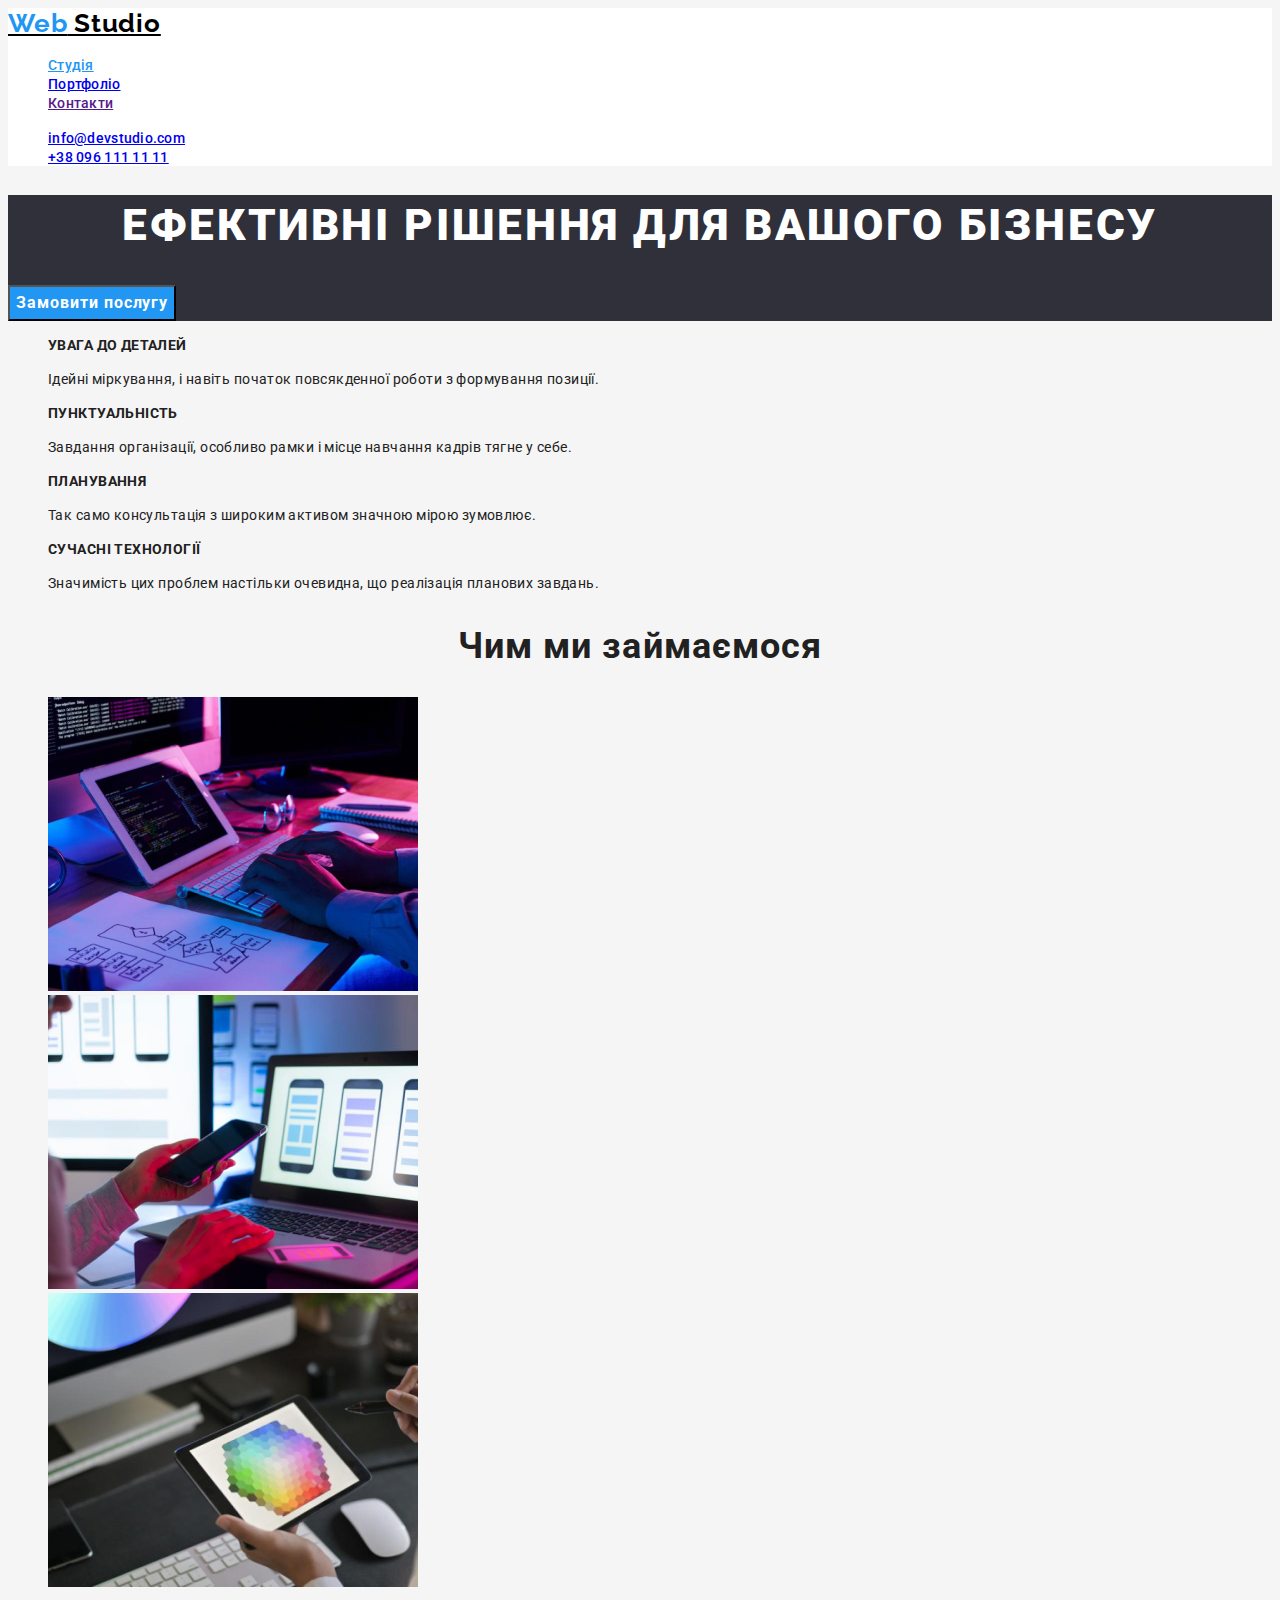
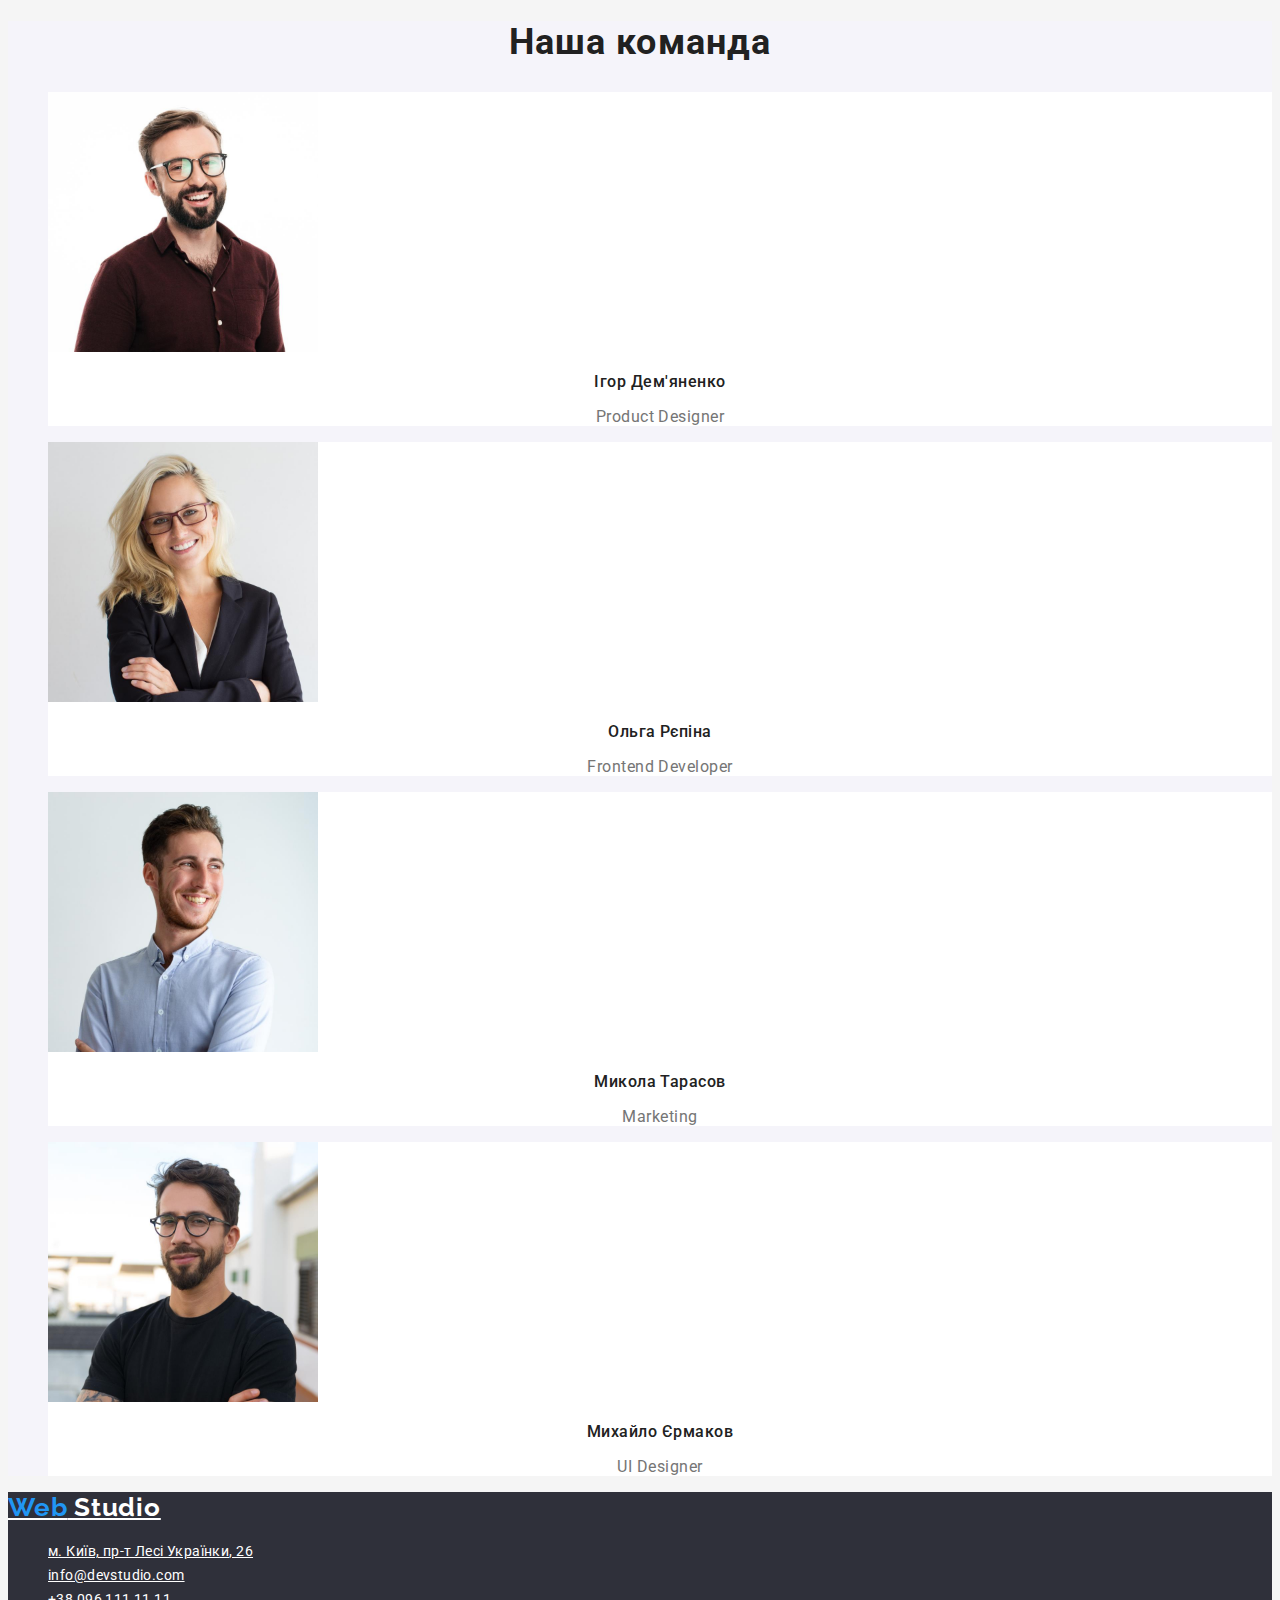
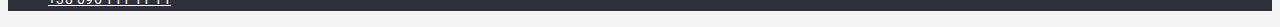
==== index.html @ 52ee7adb "додано класи" ====
<!DOCTYPE html>
<html lang="uk">
  <head>
    <meta charset="UTF-8" />
    <meta http-equiv="X-UA-Compatible" content="IE=edge" />
    <meta name="viewport" content="width=device-width, initial-scale=1.0" />
    <title>Веб-студія</title>

    <link
      rel="stylesheet"
      href="https://cdnjs.cloudflare.com/ajax/libs/modern-normalize/1.1.0/modern-normalize.min.css"
      integrity="sha512-wpPYUAdjBVSE4KJnH1VR1HeZfpl1ub8YT/NKx4PuQ5NmX2tKuGu6U/JRp5y+Y8XG2tV+wKQpNHVUX03MfMFn9Q=="
      crossorigin="anonymous"
      referrerpolicy="no-referrer"
    />
    <link rel="preconnect" href="https://fonts.googleapis.com" />
    <link rel="preconnect" href="https://fonts.gstatic.com" crossorigin />
    <link
      href="https://fonts.googleapis.com/css2?family=Raleway:wght@700&family=Roboto:wght@400;500;700;900&display=swap"
      rel="stylesheet"
    />
    <link rel="stylesheet" href="./css/styles.css" />
  </head>

  <body>
    <!--шапка сторінки-->
    <header class="header">
      <nav class="site-nav">
        <a class="logo" href="./index.html">
          <span>Web</span>
          Studio
        </a>
        <ul class="list">
          <li class="list-item">
            <a class="link current" href="./index.html">Студія</a>
          </li>
          <li class="list-item">
            <a class="link" href="./portfolio.html">Портфоліо</a>
          </li>
          <li class="list-item">
            <a class="link" href="">Контакти</a>
          </li>
        </ul>
      </nav>
      <ul class="contacts list">
        <li class="link-item">
          <a class="link" href="mailto:info@devstudio.com">info@devstudio.com</a>
        </li>
        <li class="list-item">
          <a class="link" href="tel:+380961111111">+38 096 111 11 11</a>
        </li>
      </ul>
    </header>
    <!--унікальний контент сторінки-->

    <main>
      <!--банер-->
      <section class="hero">
        <h1 class="hero-title">Ефективні рішення для вашого бізнесу</h1>
        <button class="hero-btn" type="button">Замовити послугу</button>
      </section>

      <!--особливості-->
      <section class="section">
        <h2 class="section-title visually-hidden">наші особливості</h2>
        <ul class="list">
          <li class="list-item">
            <h3 class="item-title">УВАГА ДО ДЕТАЛЕЙ</h3>
            <p class="desc">
              Ідейні міркування, і навіть початок повсякденної роботи з формування позиції.
            </p>
          </li>
          <li class="list-item">
            <h3 class="item-title">ПУНКТУАЛЬНІСТЬ</h3>
            <p class="desc">
              Завдання організації, особливо рамки і місце навчання кадрів тягне у себе.
            </p>
          </li>
          <li class="list-item">
            <h3 class="item-title">ПЛАНУВАННЯ</h3>
            <p class="desc">Так само консультація з широким активом значною мірою зумовлює.</p>
          </li>
          <li class="list-item">
            <h3 class="item-title">СУЧАСНІ ТЕХНОЛОГІЇ</h3>
            <p class="desc">
              Значимість цих проблем настільки очевидна, що реалізація планових завдань.
            </p>
          </li>
        </ul>
      </section>

      <!--чим ми займаємось-->
      <section class="section">
        <h2 class="section-title">Чим ми займаємося</h2>
        <ul class="list">
          <li class="list-item">
            <img
              class="img"
              src="./images/box1.jpg"
              alt="людина пише програму на комп'ютері"
              width="370"
            />
          </li>
          <li class="list-item">
            <img
              class="img"
              src="./images/box2.jpg"
              alt="людина пише додаток для мобільного пристрою "
              width="370"
            />
          </li>
          <li class="list-item">
            <img
              class="img"
              src="./images/box3.jpg"
              alt="людина пише додаток для мобільного пристрою "
              width="370"
            />
          </li>
        </ul>
      </section>

      <!--секція 'Наша команда'-->
      <section class="team">
        <h2 class="section-title">Наша команда</h2>
        <ul class="list">
          <li class="list-item card">
            <img class="img" src="./images/igor.jpg" alt="портрет Ігоря Дем'яненка" width="270" />
            <h3 class="team-name">Ігор Дем'яненко</h3>
            <p class="team-position">Product Designer</p>
          </li>
          <li class="list-item card">
            <img class="img" src="./images/olga.jpg" alt="портрет Ольги Рєпіної" width="270" />
            <h3 class="team-name">Ольга Рєпіна</h3>
            <p class="team-position">Frontend Developer</p>
          </li>
          <li class="list-item card">
            <img class="img" src="./images/nik.jpg" alt="портрет Миколи Тарасова" width="270" />
            <h3 class="team-name">Микола Тарасов</h3>
            <p class="team-position">Marketing</p>
          </li>
          <li class="list-item card">
            <img class="img" src="./images/micha.jpg" alt="портрет Михайла Єрмакова" width="270" />
            <h3 class="team-name">Михайло Єрмаков</h3>
            <p class="team-position">UI Designer</p>
          </li>
        </ul>
      </section>
    </main>
    <!--підвал сторінки-->
    <footer class="futer">
      <a class="logo" href="./index.html">
        <span>Web</span>
        Studio
      </a>
      <address class="adress">
        <ul class="list">
          <li class="list-item">
            <a
              class="link"
              href="https://goo.gl/maps/a5UtnnKRtL6wgSgT9"
              target="_blank"
              rel="noopener noreferrer"
            >
              м. Київ, пр-т Лесі Українки, 26
            </a>
          </li>
          <li class="list-item">
            <a class="link contact" href="mailto:info@devstudio.com">info@devstudio.com</a>
          </li>
          <li class="list-item">
            <a class="link contact" href="tel:+380961111111">+38 096 111 11 11</a>
          </li>
        </ul>
      </address>
    </footer>
  </body>
</html>
---- css/styles.css ----
:root {
  /* Fonts */
  --main-font-family: 'Roboto', sans-serif;
  --secondary-font-family: 'Raleway', sans-serif;

  /* text colors*/
  --primary-txt-cl: #212121;
  --secondary-txt-cl: #757575;
  --dark-txt-cl: #000;
  --light-txt-cl: #fff;
  --light-txt-cl-60: rgba(255, 255, 255, 0.6);
  --accent-txt-cl: #2196f3;

  /* background colors */
  --baner-cl: #2f303a;
  --section-bc-cl: #f5f4fa;
  --body-bc-cl: #f5f5f5;
  --light-bc-cl: #ffffff;
  --accent-cl: #2196f3;
  --accent-act-cl: #188ce8;
  --line-cl: #ececec;
}

body {
  font-family: var(--main-font-family);
  background-color: var(--body-bc-cl);
  color: var(--primary-txt-cl);
}
span {
  color: var(--accent-txt-cl);
}

/* шапка сторінки */
.header {
  background-color: var(--light-bc-cl);
}

.list {
  list-style: none;
}

.logo {
  font-family: var(--secondary-font-family);
  font-weight: 700;
  font-size: 26px;
  line-height: calc(31 / 26);
  letter-spacing: 0.03em;

  color: var(--dark-txt-cl);
}

.link {
  font-family: inherit;
  font-weight: 500;
  font-size: 14px;
  line-height: calc(16 / 14);
  letter-spacing: 0.02em;
}

.link:hover,
.link:focus {
  color: var(--accent-txt-cl);
}

.current {
  color: var(--accent-cl);
}
.contacts {
  color: var(--secondary-txt-cl);
}

/* банер */
.hero {
  background-color: var(--baner-cl);
}
.hero-title {
  font-weight: 900;
  font-size: 44px;
  line-height: calc(60 / 44);
  text-align: center;
  letter-spacing: 0.06em;
  text-transform: uppercase;

  color: var(--light-txt-cl);
}

.hero-btn {
  font-family: inherit;
  font-weight: 700;
  font-size: 16px;
  line-height: calc(30 / 16);
  text-align: center;
  letter-spacing: 0.06em;
  background: var(--accent-cl);
  color: var(--light-txt-cl);
}

.hero-btn:hover,
.hero-btn:focus {
  background-color: var(--accent-act-cl);
}
/* особливості */

.visually-hidden {
  position: absolute;
  white-space: nowrap;
  width: 1px;
  height: 1px;
  overflow: hidden;
  border: 0;
  padding: 0;
  clip: rect(0 0 0 0);
  clip-path: inset(50%);
  margin: -1px;
}

.item-title {
  font-size: 14px;
  line-height: calc(16 / 14);
  letter-spacing: 0.03em;
  text-transform: uppercase;
}
.desc {
  font-weight: 400;
  font-size: 14px;
  line-height: calc(24 / 14);
  letter-spacing: 0.03em;

  color: var(--secondary-txt-cl) #757575;
}
/* чим ми займаємося */

.section-title {
  font-weight: 700;
  font-size: 36px;
  line-height: calc(42 / 36);
  text-align: center;
  letter-spacing: 0.03em;
}

/* наша команда */
.team {
  background-color: var(--section-bc-cl);
}
.card {
  background-color: var(--light-bc-cl);
}

.team-name {
  font-weight: 500;
  font-size: 16px;
  line-height: calc(19 / 16);
  text-align: center;
  letter-spacing: 0.03em;
}
.team-position {
  font-weight: 400;
  font-size: 16px;
  line-height: calc(19 / 16);
  text-align: center;
  letter-spacing: 0.03em;
  color: var(--secondary-txt-cl);
}
/* підвал сторінки */

.futer {
  background-color: var(--baner-cl);
  color: var(--light-txt-cl);
}
.futer .logo,
.futer .link {
  color: inherit;
}
.adress {
  font-style: normal;
}

.adress .link {
  font-weight: 400;
  font-size: 14px;
  line-height: calc(24 / 14);
  letter-spacing: 0.03em;
}

.contact {
  color: var(--light-txt-cl-60);
}
/* портфоліо */

/**/
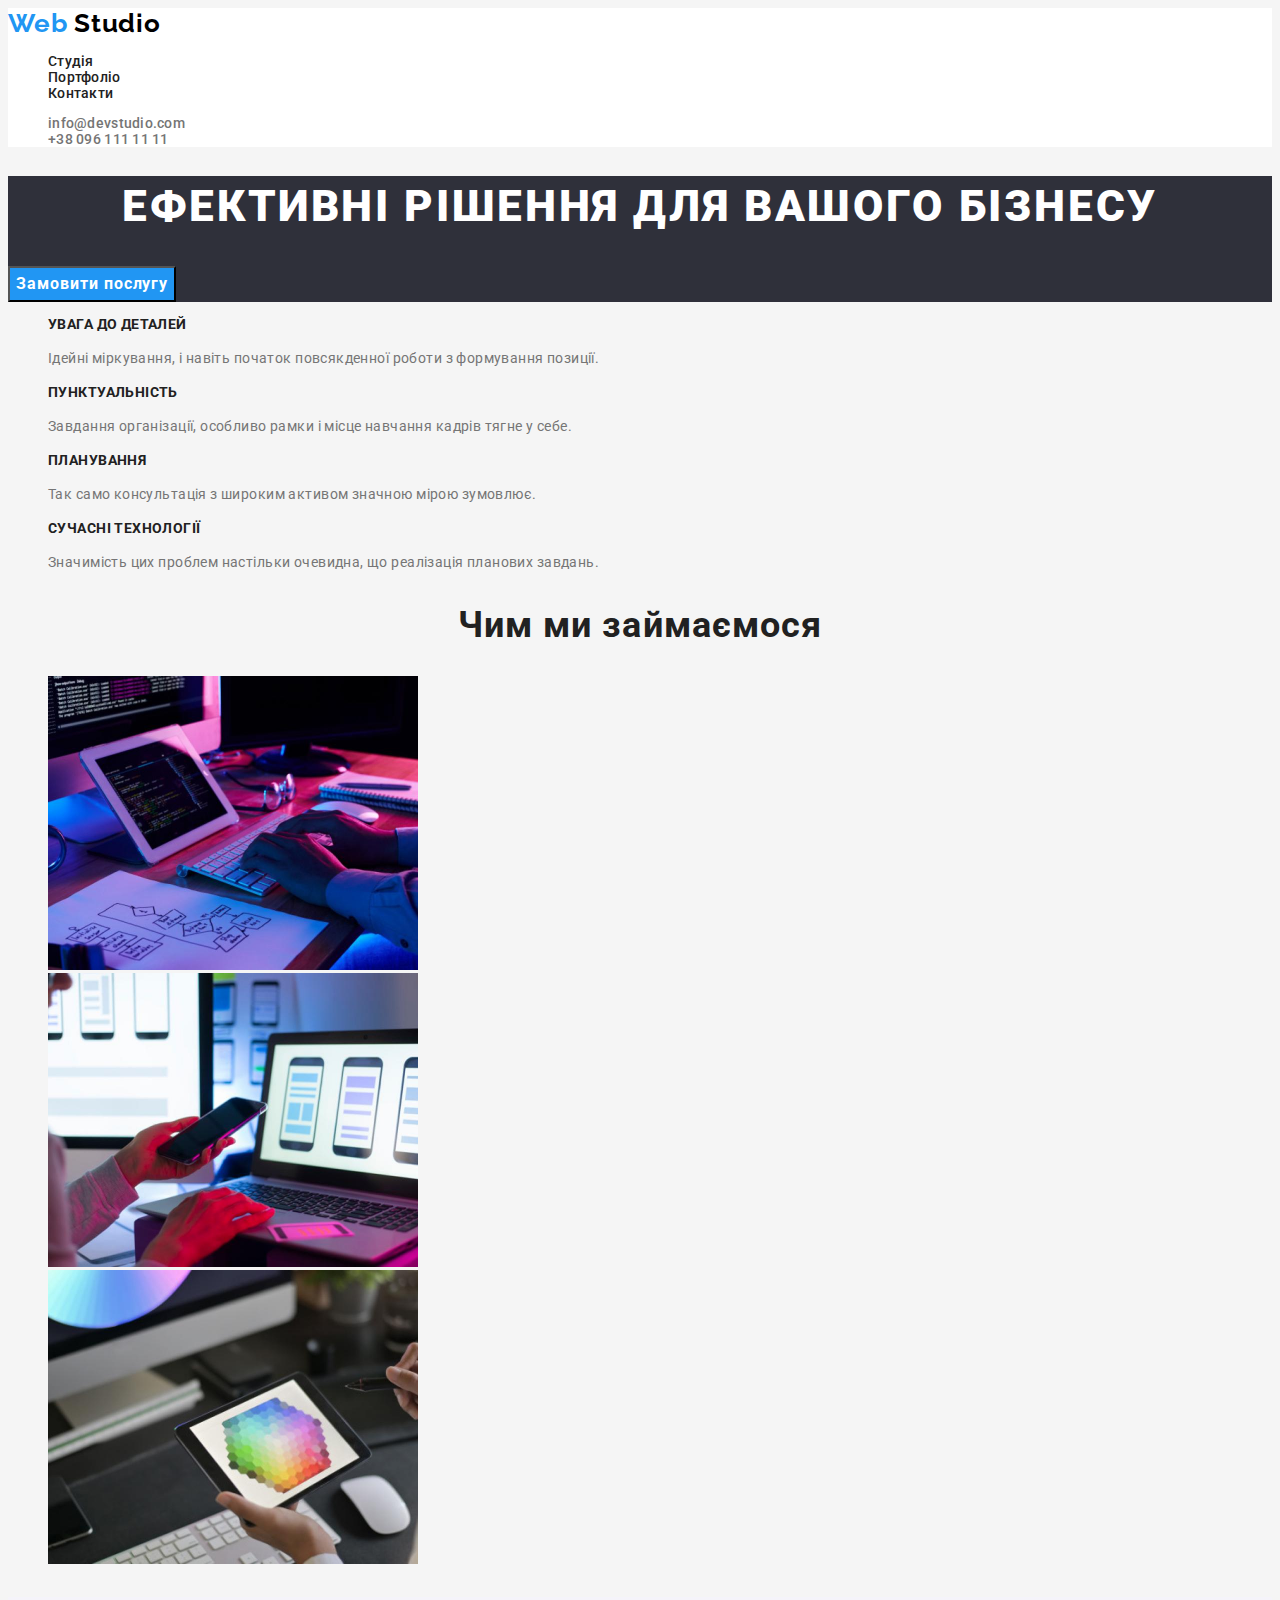
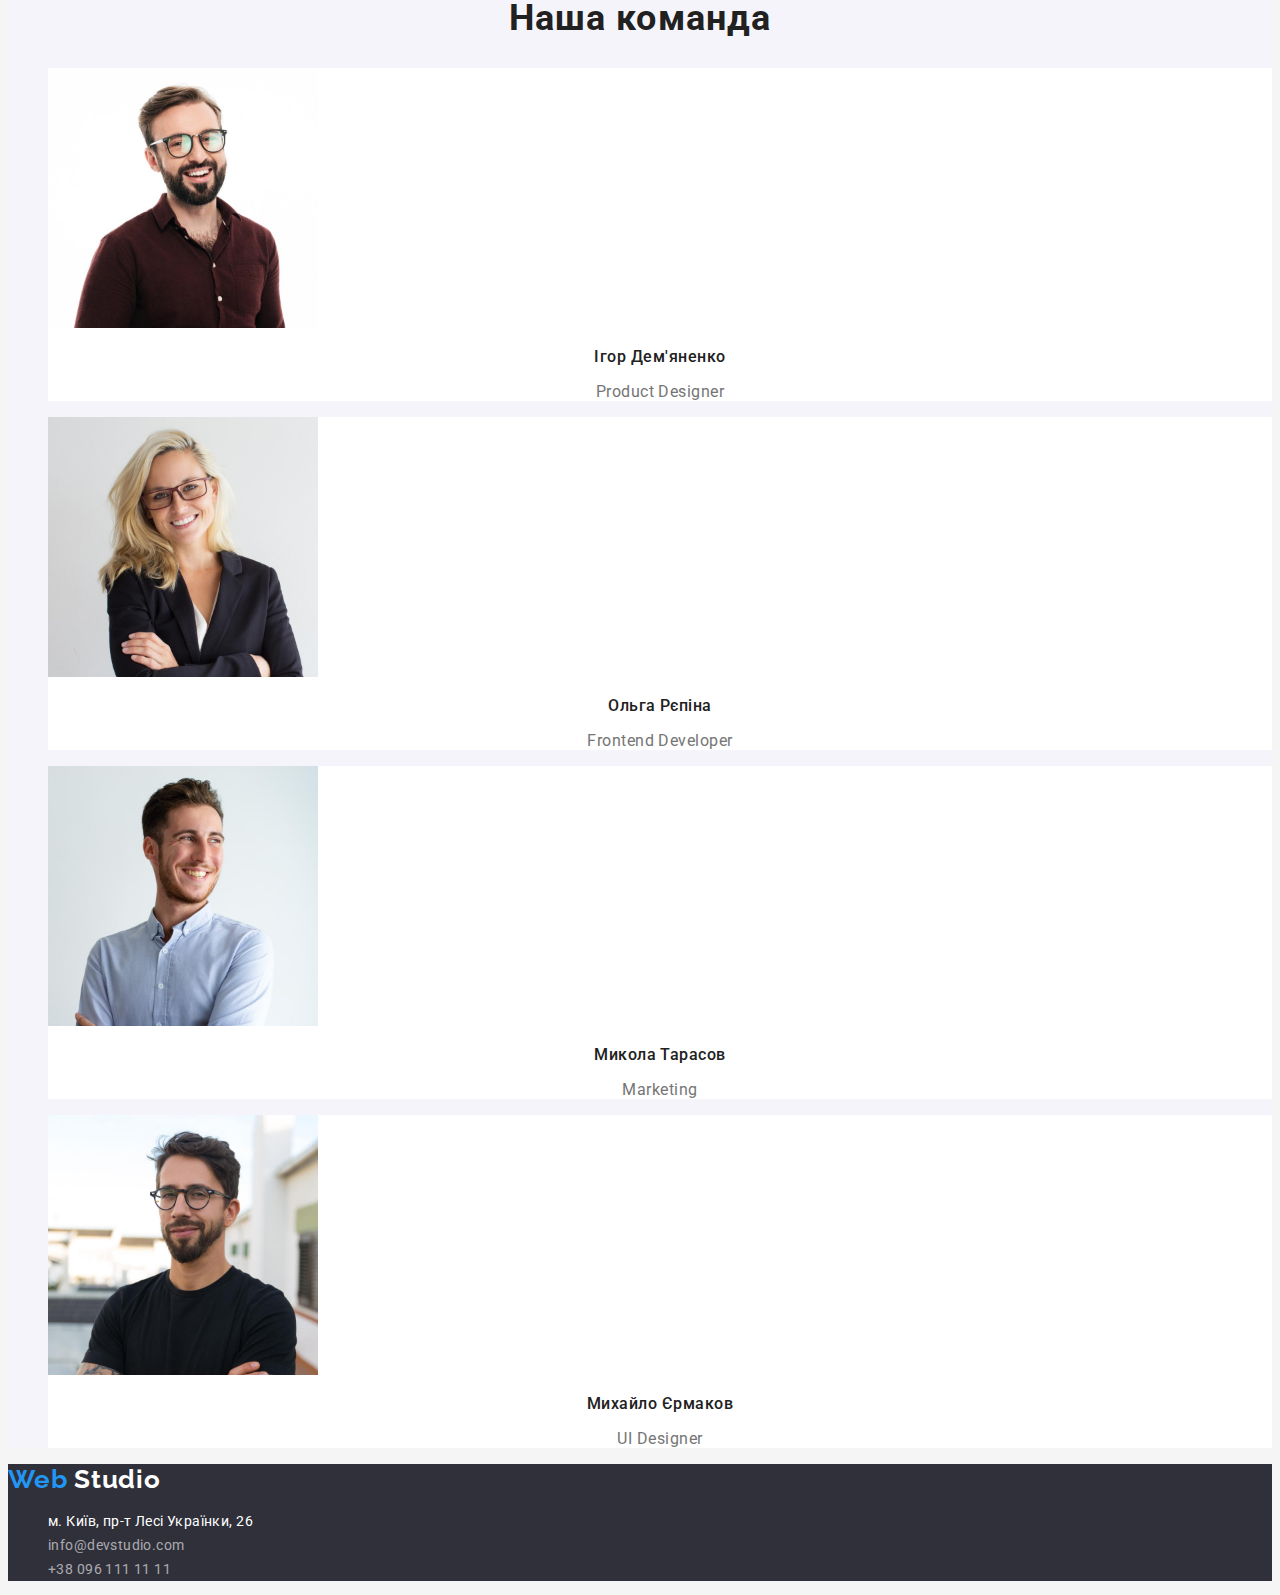
==== commit 5396dafa: "відкоректовано класи" ====
--- a/index.html
+++ b/index.html
@@ -44,7 +44,9 @@
       </nav>
       <ul class="contacts list">
         <li class="link-item">
-          <a class="link" href="mailto:info@devstudio.com">info@devstudio.com</a>
+          <a class="link" href="mailto:info@devstudio.com"
+            >info@devstudio.com</a
+          >
         </li>
         <li class="list-item">
           <a class="link" href="tel:+380961111111">+38 096 111 11 11</a>
@@ -57,7 +59,7 @@
       <!--банер-->
       <section class="hero">
         <h1 class="hero-title">Ефективні рішення для вашого бізнесу</h1>
-        <button class="hero-btn" type="button">Замовити послугу</button>
+        <button class="btn" type="button">Замовити послугу</button>
       </section>
 
       <!--особливості-->
@@ -67,23 +69,28 @@
           <li class="list-item">
             <h3 class="item-title">УВАГА ДО ДЕТАЛЕЙ</h3>
             <p class="desc">
-              Ідейні міркування, і навіть початок повсякденної роботи з формування позиції.
+              Ідейні міркування, і навіть початок повсякденної роботи з
+              формування позиції.
             </p>
           </li>
           <li class="list-item">
             <h3 class="item-title">ПУНКТУАЛЬНІСТЬ</h3>
             <p class="desc">
-              Завдання організації, особливо рамки і місце навчання кадрів тягне у себе.
+              Завдання організації, особливо рамки і місце навчання кадрів тягне
+              у себе.
             </p>
           </li>
           <li class="list-item">
             <h3 class="item-title">ПЛАНУВАННЯ</h3>
-            <p class="desc">Так само консультація з широким активом значною мірою зумовлює.</p>
+            <p class="desc">
+              Так само консультація з широким активом значною мірою зумовлює.
+            </p>
           </li>
           <li class="list-item">
             <h3 class="item-title">СУЧАСНІ ТЕХНОЛОГІЇ</h3>
             <p class="desc">
-              Значимість цих проблем настільки очевидна, що реалізація планових завдань.
+              Значимість цих проблем настільки очевидна, що реалізація планових
+              завдань.
             </p>
           </li>
         </ul>
@@ -125,22 +132,42 @@
         <h2 class="section-title">Наша команда</h2>
         <ul class="list">
           <li class="list-item card">
-            <img class="img" src="./images/igor.jpg" alt="портрет Ігоря Дем'яненка" width="270" />
+            <img
+              class="img"
+              src="./images/igor.jpg"
+              alt="портрет Ігоря Дем'яненка"
+              width="270"
+            />
             <h3 class="team-name">Ігор Дем'яненко</h3>
             <p class="team-position">Product Designer</p>
           </li>
           <li class="list-item card">
-            <img class="img" src="./images/olga.jpg" alt="портрет Ольги Рєпіної" width="270" />
+            <img
+              class="img"
+              src="./images/olga.jpg"
+              alt="портрет Ольги Рєпіної"
+              width="270"
+            />
             <h3 class="team-name">Ольга Рєпіна</h3>
             <p class="team-position">Frontend Developer</p>
           </li>
           <li class="list-item card">
-            <img class="img" src="./images/nik.jpg" alt="портрет Миколи Тарасова" width="270" />
+            <img
+              class="img"
+              src="./images/nik.jpg"
+              alt="портрет Миколи Тарасова"
+              width="270"
+            />
             <h3 class="team-name">Микола Тарасов</h3>
             <p class="team-position">Marketing</p>
           </li>
           <li class="list-item card">
-            <img class="img" src="./images/micha.jpg" alt="портрет Михайла Єрмакова" width="270" />
+            <img
+              class="img"
+              src="./images/micha.jpg"
+              alt="портрет Михайла Єрмакова"
+              width="270"
+            />
             <h3 class="team-name">Михайло Єрмаков</h3>
             <p class="team-position">UI Designer</p>
           </li>
@@ -166,10 +193,14 @@
             </a>
           </li>
           <li class="list-item">
-            <a class="link contact" href="mailto:info@devstudio.com">info@devstudio.com</a>
-          </li>
-          <li class="list-item">
-            <a class="link contact" href="tel:+380961111111">+38 096 111 11 11</a>
+            <a class="link contact" href="mailto:info@devstudio.com"
+              >info@devstudio.com</a
+            >
+          </li>
+          <li class="list-item">
+            <a class="link contact" href="tel:+380961111111"
+              >+38 096 111 11 11</a
+            >
           </li>
         </ul>
       </address>
--- a/css/styles.css
+++ b/css/styles.css
@@ -1,7 +1,7 @@
 :root {
   /* Fonts */
-  --main-font-family: 'Roboto', sans-serif;
-  --secondary-font-family: 'Raleway', sans-serif;
+  --main-font-family: "Roboto", sans-serif;
+  --secondary-font-family: "Raleway", sans-serif;
 
   /* text colors*/
   --primary-txt-cl: #212121;
@@ -19,17 +19,21 @@
   --accent-cl: #2196f3;
   --accent-act-cl: #188ce8;
   --line-cl: #ececec;
+  --portfolio-bc-cl: #eeeeee;
 }
 
 body {
   font-family: var(--main-font-family);
+  font-size: 14px;
   background-color: var(--body-bc-cl);
   color: var(--primary-txt-cl);
 }
 span {
   color: var(--accent-txt-cl);
 }
-
+a {
+  text-decoration: none;
+}
 /* шапка сторінки */
 .header {
   background-color: var(--light-bc-cl);
@@ -49,12 +53,13 @@
   color: var(--dark-txt-cl);
 }
 
-.link {
+.header .link {
   font-family: inherit;
   font-weight: 500;
-  font-size: 14px;
+  font-size: inherit;
   line-height: calc(16 / 14);
   letter-spacing: 0.02em;
+  color: inherit;
 }
 
 .link:hover,
@@ -84,15 +89,16 @@
   color: var(--light-txt-cl);
 }
 
-.hero-btn {
-  font-family: inherit;
+.hero .btn {
   font-weight: 700;
-  font-size: 16px;
   line-height: calc(30 / 16);
-  text-align: center;
   letter-spacing: 0.06em;
   background: var(--accent-cl);
   color: var(--light-txt-cl);
+
+  display: flex;
+  align-items: center;
+  text-align: center;
 }
 
 .hero-btn:hover,
@@ -115,23 +121,20 @@
 }
 
 .item-title {
-  font-size: 14px;
+  font-size: inherit;
   line-height: calc(16 / 14);
   letter-spacing: 0.03em;
   text-transform: uppercase;
 }
 .desc {
-  font-weight: 400;
-  font-size: 14px;
   line-height: calc(24 / 14);
   letter-spacing: 0.03em;
 
-  color: var(--secondary-txt-cl) #757575;
+  color: var(--secondary-txt-cl);
 }
 /* чим ми займаємося */
 
 .section-title {
-  font-weight: 700;
   font-size: 36px;
   line-height: calc(42 / 36);
   text-align: center;
@@ -154,7 +157,6 @@
   letter-spacing: 0.03em;
 }
 .team-position {
-  font-weight: 400;
   font-size: 16px;
   line-height: calc(19 / 16);
   text-align: center;
@@ -177,14 +179,50 @@
 
 .adress .link {
   font-weight: 400;
-  font-size: 14px;
+  font-size: inherit;
   line-height: calc(24 / 14);
   letter-spacing: 0.03em;
 }
 
-.contact {
+.adress .contact {
   color: var(--light-txt-cl-60);
 }
 /* портфоліо */
-
-/**/
+/* фільтр */
+
+.btn {
+  font-family: inherit;
+  font-weight: 500;
+  font-size: 16px;
+  line-height: calc(26 / 16);
+  text-align: center;
+  letter-spacing: 0.03em;
+
+  color: inherit;
+  background-color: var(--section-bc-cl);
+
+  cursor: pointer;
+}
+.btn:hover,
+.btn:focus {
+  color: var(--light-txt-cl);
+  background-color: var(--accent-cl);
+}
+/* галерея проєктів */
+
+.galery-item {
+  background-color: var(--light-bc-cl);
+}
+
+.project-title {
+  font-size: 18px;
+  line-height: calc(36 / 18);
+  letter-spacing: 0.06em;
+}
+.project-name {
+  font-size: 16px;
+  line-height: calc(30 / 16);
+  letter-spacing: 0.03em;
+
+  color: var(--secondary-txt-cl);
+}
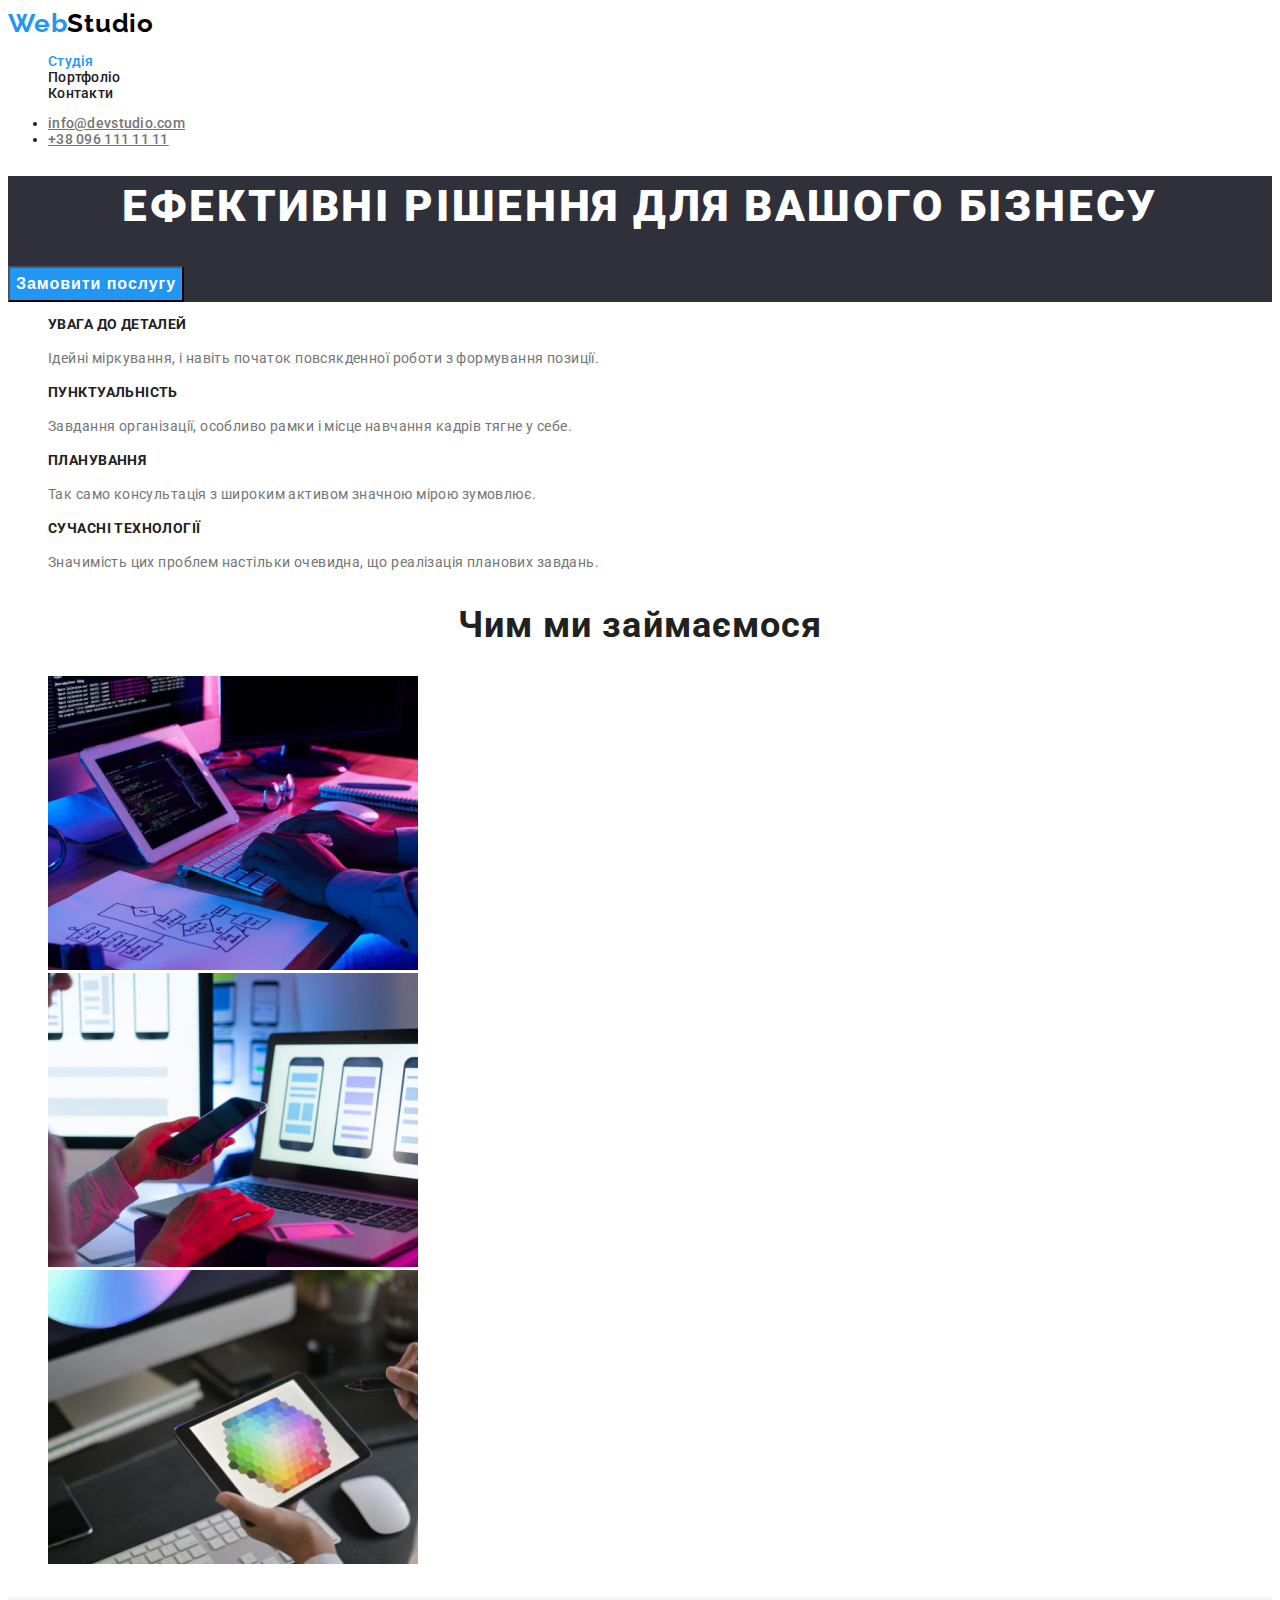
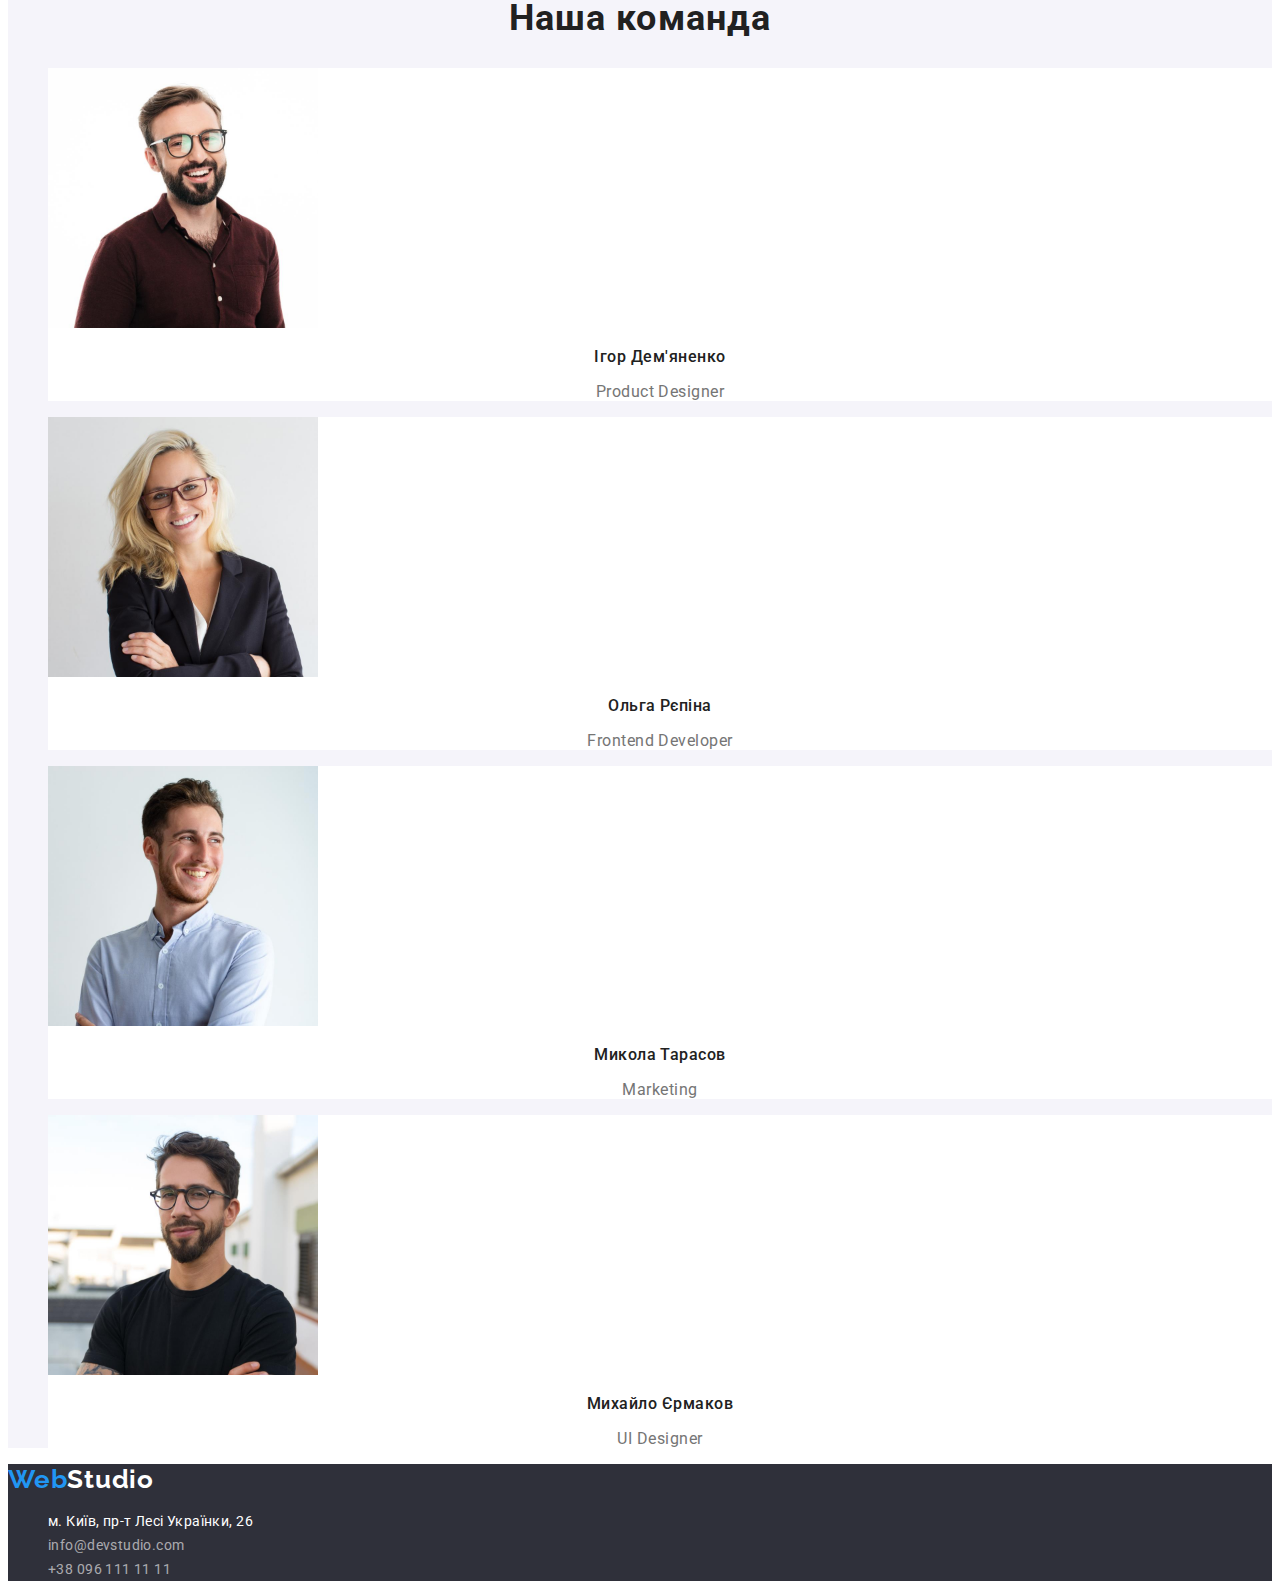
==== commit a12f4db7: "виправлено помилки" ====
--- a/index.html
+++ b/index.html
@@ -26,30 +26,31 @@
     <!--шапка сторінки-->
     <header class="header">
       <nav class="site-nav">
-        <a class="logo" href="./index.html">
-          <span>Web</span>
-          Studio
+        <a class="header-logo" href="./index.html">
+          <span class="accent">Web</span>Studio
         </a>
         <ul class="list">
           <li class="list-item">
-            <a class="link current" href="./index.html">Студія</a>
-          </li>
-          <li class="list-item">
-            <a class="link" href="./portfolio.html">Портфоліо</a>
-          </li>
-          <li class="list-item">
-            <a class="link" href="">Контакти</a>
+            <a class="header-link current" href="./index.html">Студія</a>
+          </li>
+          <li class="list-item">
+            <a class="header-link" href="./portfolio.html">Портфоліо</a>
+          </li>
+          <li class="list-item">
+            <a class="header-link" href="">Контакти</a>
           </li>
         </ul>
       </nav>
-      <ul class="contacts list">
-        <li class="link-item">
-          <a class="link" href="mailto:info@devstudio.com"
+      <ul class="contacts-list">
+        <li class="list-item">
+          <a class="header-link contacts" href="mailto:info@devstudio.com"
             >info@devstudio.com</a
           >
         </li>
         <li class="list-item">
-          <a class="link" href="tel:+380961111111">+38 096 111 11 11</a>
+          <a class="header-link contacts" href="tel:+380961111111"
+            >+38 096 111 11 11</a
+          >
         </li>
       </ul>
     </header>
@@ -59,7 +60,7 @@
       <!--банер-->
       <section class="hero">
         <h1 class="hero-title">Ефективні рішення для вашого бізнесу</h1>
-        <button class="btn" type="button">Замовити послугу</button>
+        <button class="hero-btn" type="button">Замовити послугу</button>
       </section>
 
       <!--особливості-->
@@ -175,16 +176,15 @@
       </section>
     </main>
     <!--підвал сторінки-->
-    <footer class="futer">
-      <a class="logo" href="./index.html">
-        <span>Web</span>
-        Studio
+    <footer class="footer">
+      <a class="footer-logo" href="./index.html">
+        <span class="accent">Web</span>Studio
       </a>
-      <address class="adress">
+      <address class="address">
         <ul class="list">
           <li class="list-item">
             <a
-              class="link"
+              class="footer-link"
               href="https://goo.gl/maps/a5UtnnKRtL6wgSgT9"
               target="_blank"
               rel="noopener noreferrer"
@@ -193,12 +193,12 @@
             </a>
           </li>
           <li class="list-item">
-            <a class="link contact" href="mailto:info@devstudio.com"
+            <a class="footer-link contact" href="mailto:info@devstudio.com"
               >info@devstudio.com</a
             >
           </li>
           <li class="list-item">
-            <a class="link contact" href="tel:+380961111111"
+            <a class="footer-link contact" href="tel:+380961111111"
               >+38 096 111 11 11</a
             >
           </li>
--- a/css/styles.css
+++ b/css/styles.css
@@ -14,7 +14,6 @@
   /* background colors */
   --baner-cl: #2f303a;
   --section-bc-cl: #f5f4fa;
-  --body-bc-cl: #f5f5f5;
   --light-bc-cl: #ffffff;
   --accent-cl: #2196f3;
   --accent-act-cl: #188ce8;
@@ -25,45 +24,48 @@
 body {
   font-family: var(--main-font-family);
   font-size: 14px;
-  background-color: var(--body-bc-cl);
   color: var(--primary-txt-cl);
 }
-span {
-  color: var(--accent-txt-cl);
-}
-a {
-  text-decoration: none;
-}
+
 /* шапка сторінки */
-.header {
-  background-color: var(--light-bc-cl);
-}
 
 .list {
   list-style: none;
 }
-
-.logo {
+.list a {
+  text-decoration: none;
+}
+
+.header {
+  font-weight: 500;
+  line-height: calc(16 / 14);
+  letter-spacing: 0.02em;
+}
+
+.header-logo,
+.footer-logo {
   font-family: var(--secondary-font-family);
   font-weight: 700;
   font-size: 26px;
   line-height: calc(31 / 26);
   letter-spacing: 0.03em;
 
+  text-decoration: none;
+}
+.header-logo {
   color: var(--dark-txt-cl);
 }
-
-.header .link {
-  font-family: inherit;
-  font-weight: 500;
-  font-size: inherit;
-  line-height: calc(16 / 14);
-  letter-spacing: 0.02em;
+.accent {
+  color: var(--accent-txt-cl);
+}
+
+.header-link {
   color: inherit;
 }
-
-.link:hover,
-.link:focus {
+.header-link:hover,
+.header-link:focus,
+.footer-link:hover,
+.footer-link:focus {
   color: var(--accent-txt-cl);
 }
 
@@ -88,9 +90,14 @@
 
   color: var(--light-txt-cl);
 }
-
-.hero .btn {
+.hero-btn,
+.btn {
+  cursor: pointer;
+}
+
+.hero-btn {
   font-weight: 700;
+  font-size: 16px;
   line-height: calc(30 / 16);
   letter-spacing: 0.06em;
   background: var(--accent-cl);
@@ -121,7 +128,7 @@
 }
 
 .item-title {
-  font-size: inherit;
+  font-size: 14px;
   line-height: calc(16 / 14);
   letter-spacing: 0.03em;
   text-transform: uppercase;
@@ -165,43 +172,36 @@
 }
 /* підвал сторінки */
 
-.futer {
+.footer {
   background-color: var(--baner-cl);
-  color: var(--light-txt-cl);
-}
-.futer .logo,
-.futer .link {
-  color: inherit;
-}
-.adress {
+}
+
+.address {
+  line-height: calc(24 / 14);
+  letter-spacing: 0.03em;
+
   font-style: normal;
 }
-
-.adress .link {
-  font-weight: 400;
-  font-size: inherit;
-  line-height: calc(24 / 14);
-  letter-spacing: 0.03em;
-}
-
-.adress .contact {
+.footer-logo,
+.footer-link {
+  color: var(--light-txt-cl);
+}
+.contact {
   color: var(--light-txt-cl-60);
 }
+
 /* портфоліо */
+
 /* фільтр */
 
 .btn {
-  font-family: inherit;
   font-weight: 500;
   font-size: 16px;
   line-height: calc(26 / 16);
   text-align: center;
   letter-spacing: 0.03em;
-
-  color: inherit;
+  color: var(--primary-txt-cl);
   background-color: var(--section-bc-cl);
-
-  cursor: pointer;
 }
 .btn:hover,
 .btn:focus {
@@ -209,10 +209,6 @@
   background-color: var(--accent-cl);
 }
 /* галерея проєктів */
-
-.galery-item {
-  background-color: var(--light-bc-cl);
-}
 
 .project-title {
   font-size: 18px;
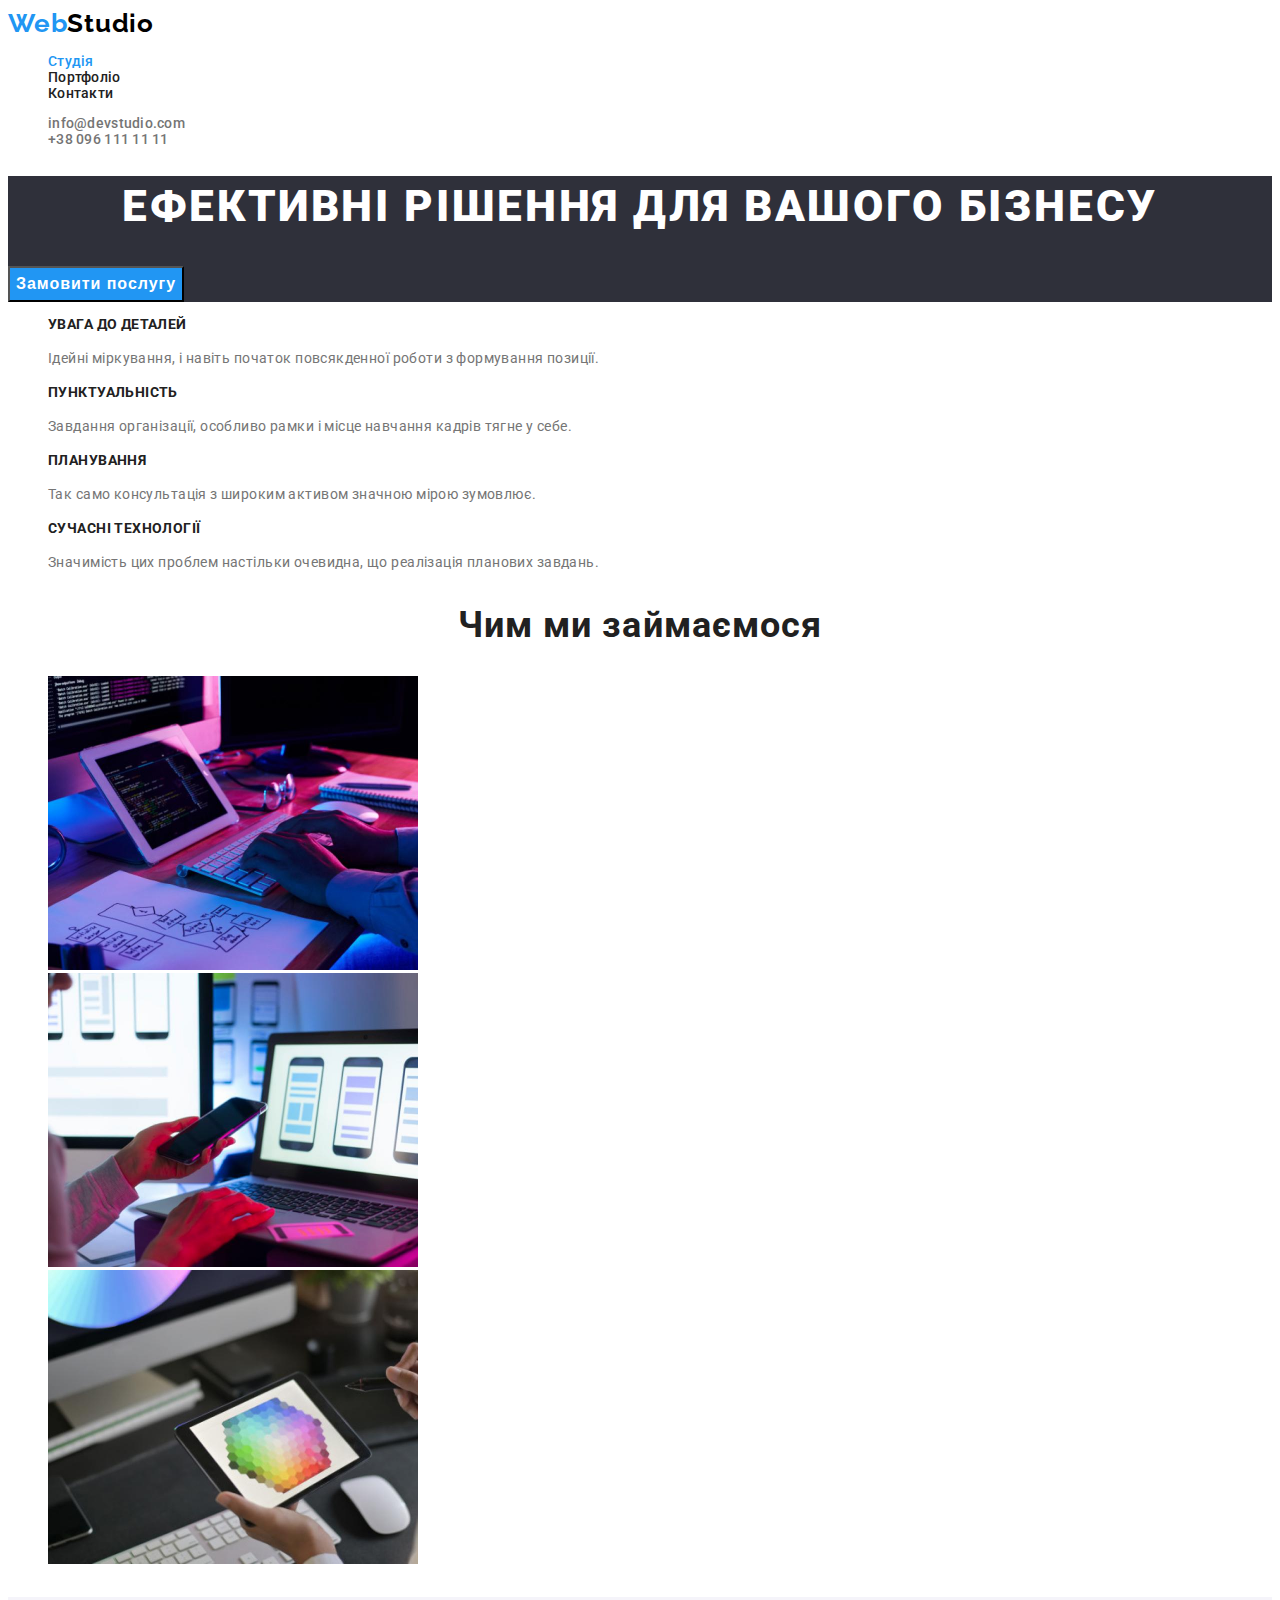
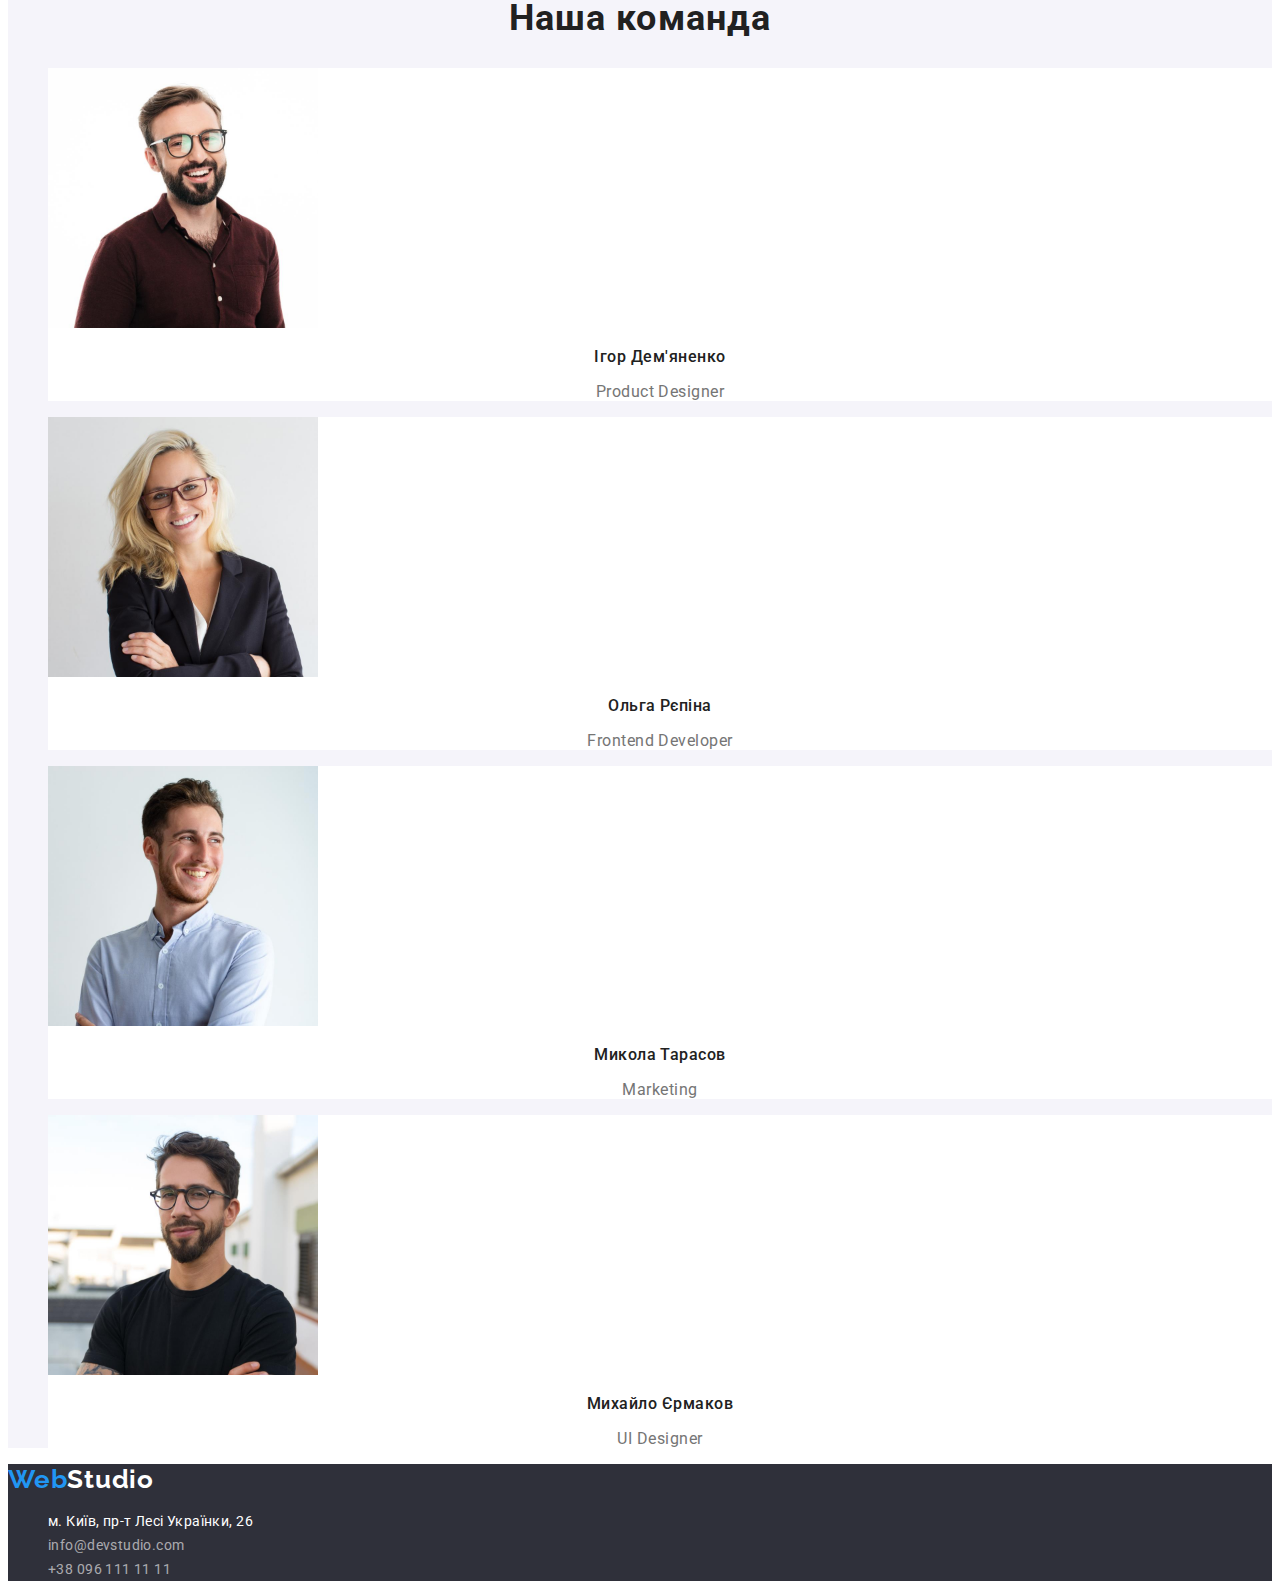
==== commit d2579544: "виправлено помилки" ====
--- a/index.html
+++ b/index.html
@@ -41,7 +41,7 @@
           </li>
         </ul>
       </nav>
-      <ul class="contacts-list">
+      <ul class="contacts-list list">
         <li class="list-item">
           <a class="header-link contacts" href="mailto:info@devstudio.com"
             >info@devstudio.com</a
--- a/css/styles.css
+++ b/css/styles.css
@@ -18,7 +18,7 @@
   --accent-cl: #2196f3;
   --accent-act-cl: #188ce8;
   --line-cl: #ececec;
-  --portfolio-bc-cl: #eeeeee;
+  --portfolio-br-cl: #eeeeee;
 }
 
 body {
